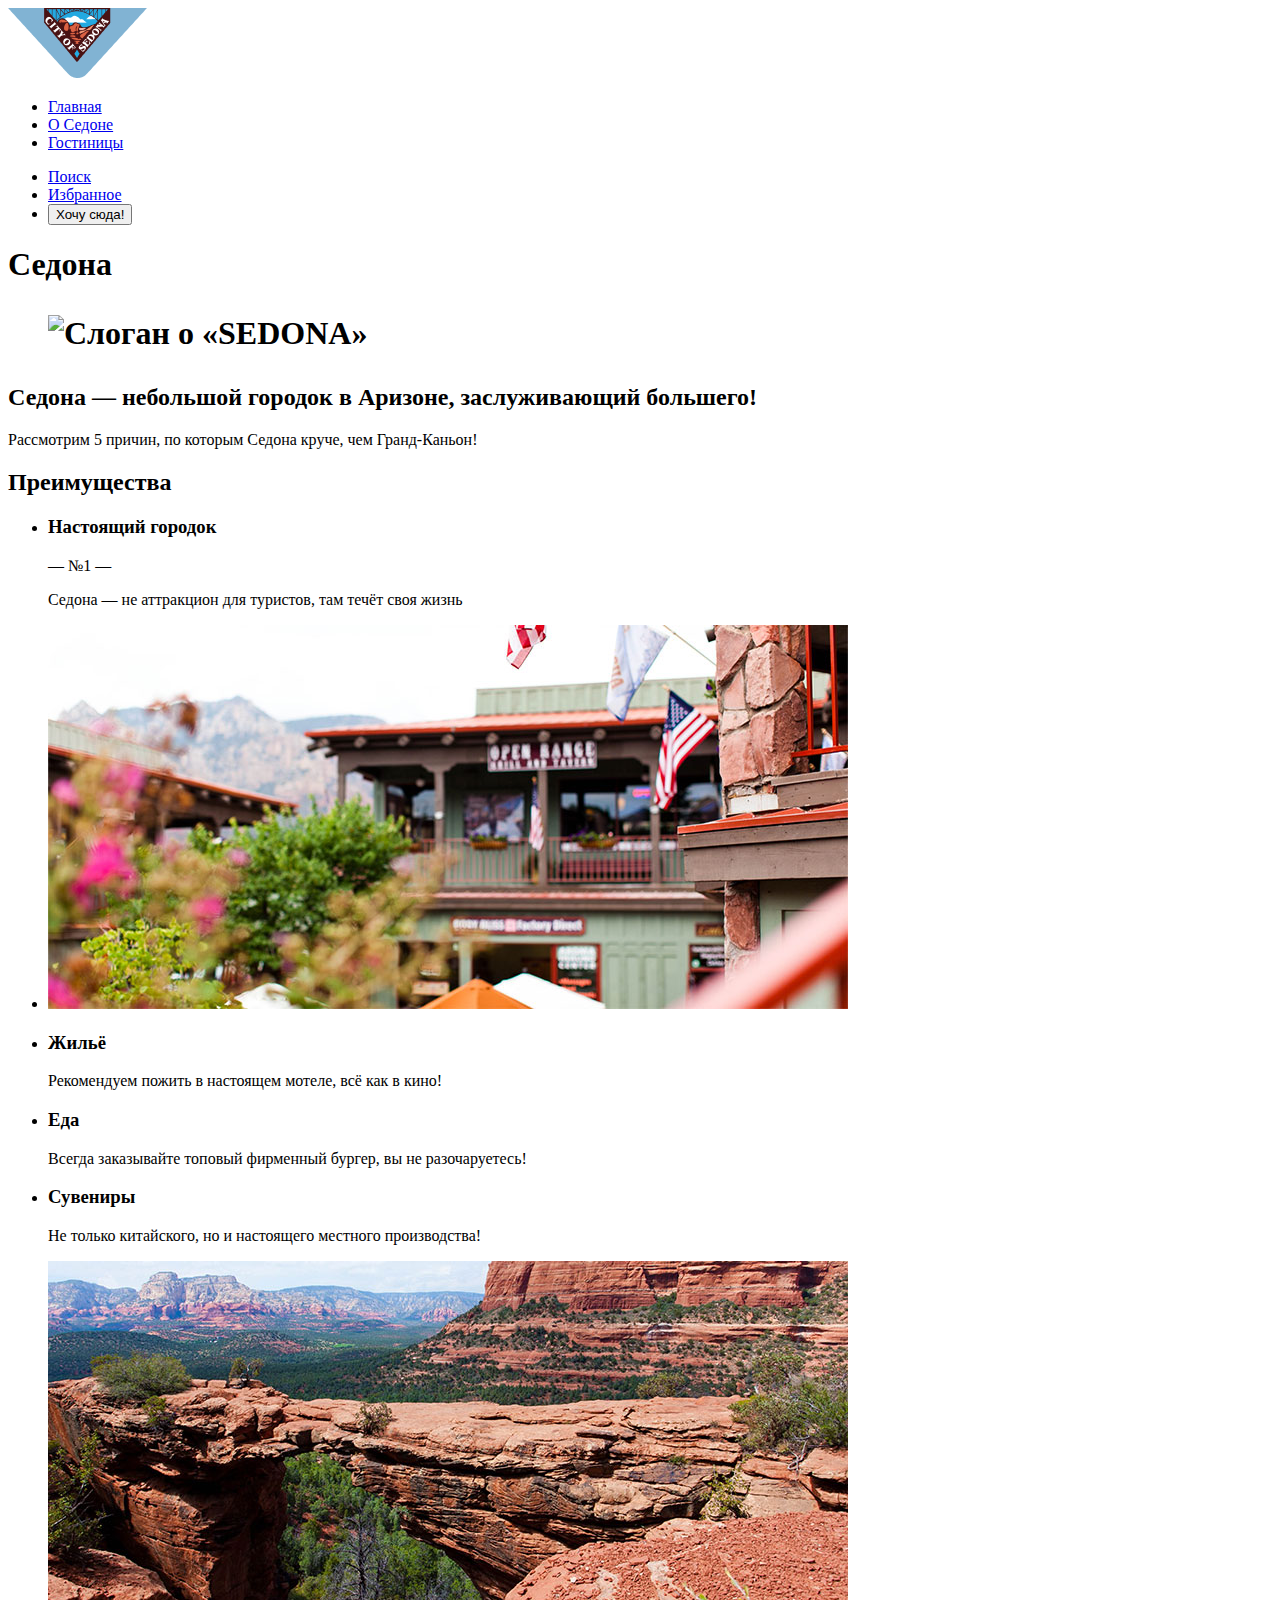
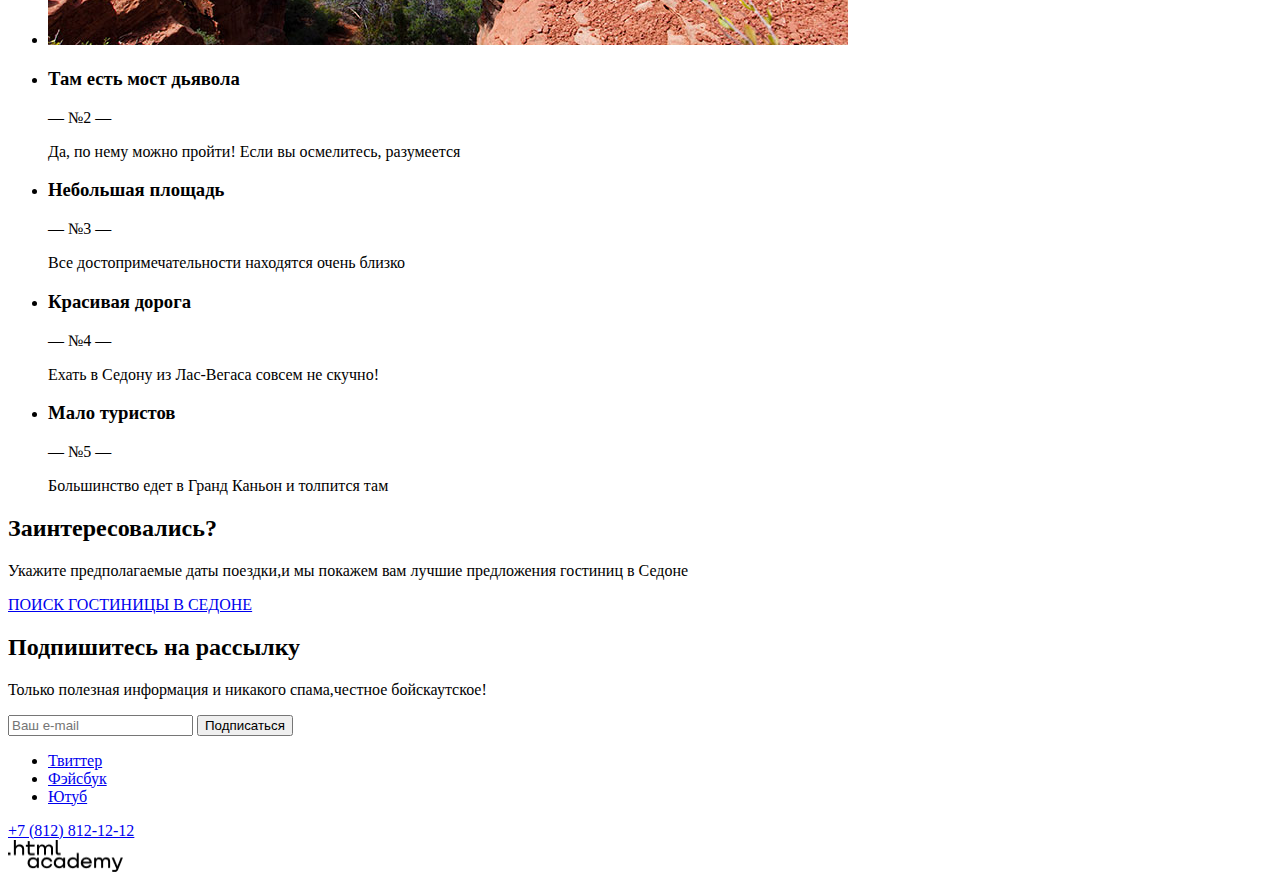
==== 2/index.html @ 3b04402c ":heavy_check_mark: Сборка #2" ====
<!DOCTYPE html>
<html lang="ru">
  <head>
    <meta charset="utf-8">
    <title>HTML Academy: Седона</title>
    <base href="https://htmlacademy-htmlcss.github.io/1981317-sedona-33/2/">
</head>
  <body>
  <header class="page-header">
      <nav class="navigation">
        <a class="navigation-logo" href="index.html">
          <img class="page-header-logo" alt="Логотип гостиницы «SEDONA»" src="images/logohotelsedona.png">
        </a>
        <ul class="navigation-list">
          <li class="navigation-item">
            <a class="navigation-link" href="index.html">Главная</a>
          </li>
          <li class="navigation-item">
            <a class="navigation-link" href="about.html">О Седоне</a>
          </li>
          <li class="navigation-item">
            <a class="navigation-link" href="catalog.html">Гостиницы</a>
          </li>
        </ul>
        <ul class="navigation-list navigation-user">
          <li class="navigation-item">
            <a class="navigation-link" href="#">
              <span class="visually-hidden">Поиск</span>
            </a>
          </li>
          <li class="navigation-item">
            <a class="navigation-link" href="#">
              <span class="visually-hidden">Избранное</span>
            </a>
          </li>
          <li class="navigation-item">
            <button class="navigation-link-button" type="button">Хочу сюда!</button>
          </li>
        </ul>
      </nav>
  </header>
  <main class="main-index">
    <section class="main-top">
      <h1 class="visually-hidden">
        Седона
      <h1>
      <figure class="main-top-figure" >
        <img class="figure-vector" src="image/welcome.png" alt="Слоган о «SEDONA»" width="458" height="352">
      </figure>
    </section>
    <section class="main-description">
        <h2>
          Седона — небольшой городок в Аризоне, заслуживающий большего!
        </h2>
          <p>
            Рассмотрим 5 причин, по которым Седона круче, чем Гранд-Каньон!
         </p>
    </section>
    <section class="advantages">
        <h2 class="visually-hidden">Преимущества</h2>
        <ul class="advantages-list">
          <li class="advantages-item advantages-item__town">
            <h3 class="advantages-title">
              Настоящий городок
            </h3>
            <p class="advantages-number">
              — №1 —
            </p>
            <p class="advantages-description">
              Седона — не аттракцион для туристов, там течёт своя жизнь
            </p>
          </li>
          <li class="advantages-image">
            <img src="images/view.png" alt="Вид из окна" width="800" height="384">
          </li>
          <li class="advantages-item">
            <h3 class="advantages-title">
              Жильё
            </h3>
            <p class="advantages-description">
              Рекомендуем пожить в настоящем мотеле, всё как в кино!
            </p>
          </li>
          <li class="advantages-item">
            <h3 class="advantages-title">
              Еда
            </h3>
            <p class="advantages-description">
              Всегда заказывайте топовый фирменный бургер, вы не разочаруетесь!
            </p>
          </li>
          <li class="advantages-item">
            <h3 class="advantages-title">
              Сувениры
            </h3>
            <p class="advantages-description">
              Не только китайского, но и настоящего местного производства!
            </p>
          </li>
          <li class="advantages-image">
            <img src="images/bridge.png" alt="Мост дьявола" width="800" height="384">
          </li>
          <li class="advantages-item">
            <h3 class="advantages-title">
              Там есть мост дьявола
            </h3>
            <p class="advantages-number">
              — №2 —
            </p>
            <p class="advantages-description">
              Да, по нему можно пройти! Если вы осмелитесь, разумеется
            </p>
          </li>
          <li class="advantages-item">
            <h3 class="advantages-title">
              Небольшая площадь
            </h3>
            <p class="advantages-number">
              — №3 —
            </p>
            <p class="advantages-description">
              Все достопримечательности находятся очень близко
            </p>
          </li>
          <li class="advantages-item">
            <h3 class="advantages-title">
              Красивая дорога
            </h3>
            <p class="advantages-number">
              — №4 —
            </p>
            <p class="advantages-description">
              Ехать в Седону из Лас-Вегаса совсем не скучно!
            </p>
          </li>
          <li class="advantages-item">
            <h3 class="advantages-title">
              Мало туристов
            </h3>
            <p class="advantages-number">
              — №5 —
            </p>
            <p class="advantages-description">
              Большинство едет в Гранд Каньон и толпится там
            </p>
          </li>
        </ul>
    </section>
    <section class="main-search">
        <h2 class="main-search-title">
          Заинтересовались?
        </h2>
        <p class="main-search-suggestion">
          Укажите предполагаемые даты поездки,и мы покажем вам лучшие предложения гостиниц в Седоне
        </p>
        <a class="button-search" href="#">
          ПОИСК ГОСТИНИЦЫ В СЕДОНЕ
        </a>
    </section>
    <section class="mailing">
      <h2 class="mailing-title">
        Подпишитесь на рассылку
      </h2>
      <p>
        Только полезная информация и никакого спама,честное бойскаутское!
      </p>
      <form class="mailing-form">
          <input class="field"  placeholder="Ваш e-mail" type="email" name="mailing-email">
          <input class="button mailing-button" type="submit" value="Подписаться">
        </form>
      </section>
  </main>
  <footer>
    <section class="footer-social">
      <ul>
        <li class="footer-social-item">
          <a class="button" href="https://twitter.com/htmlacademy_ru">
            <span class="visually-hidden">Твиттер</span>
          </a>
        </li>
        <li class="footer-social-item">
          <a class="button" href="https://www.facebook.com/htmlacademy">
            <span class="visually-hidden">Фэйсбук</span>
        </li>
        <li class="footer-social-item">
          <a class="button" href="https://www.youtube.com/c/HTMLAcademyRUS">
            <span class="visually-hidden">Ютуб</span>
        </li>
      </ul>
    </section>
    <section class="footer-contact">
     <a class="footer-contact-phone" href="tel:+78128121212">+7 (812) 812-12-12</a>
    </section>
    <section class="footer-logo">
     <a class="footer-logo-address" href="https://htmlacademy.ru/">
       <img class="footer-logo-image" src="images/logohtml.png " alt="Логотип HTML-Академии" width="114.9" height="32.9">
     </a>
    </section>
  </footer>



  </body>
</html>
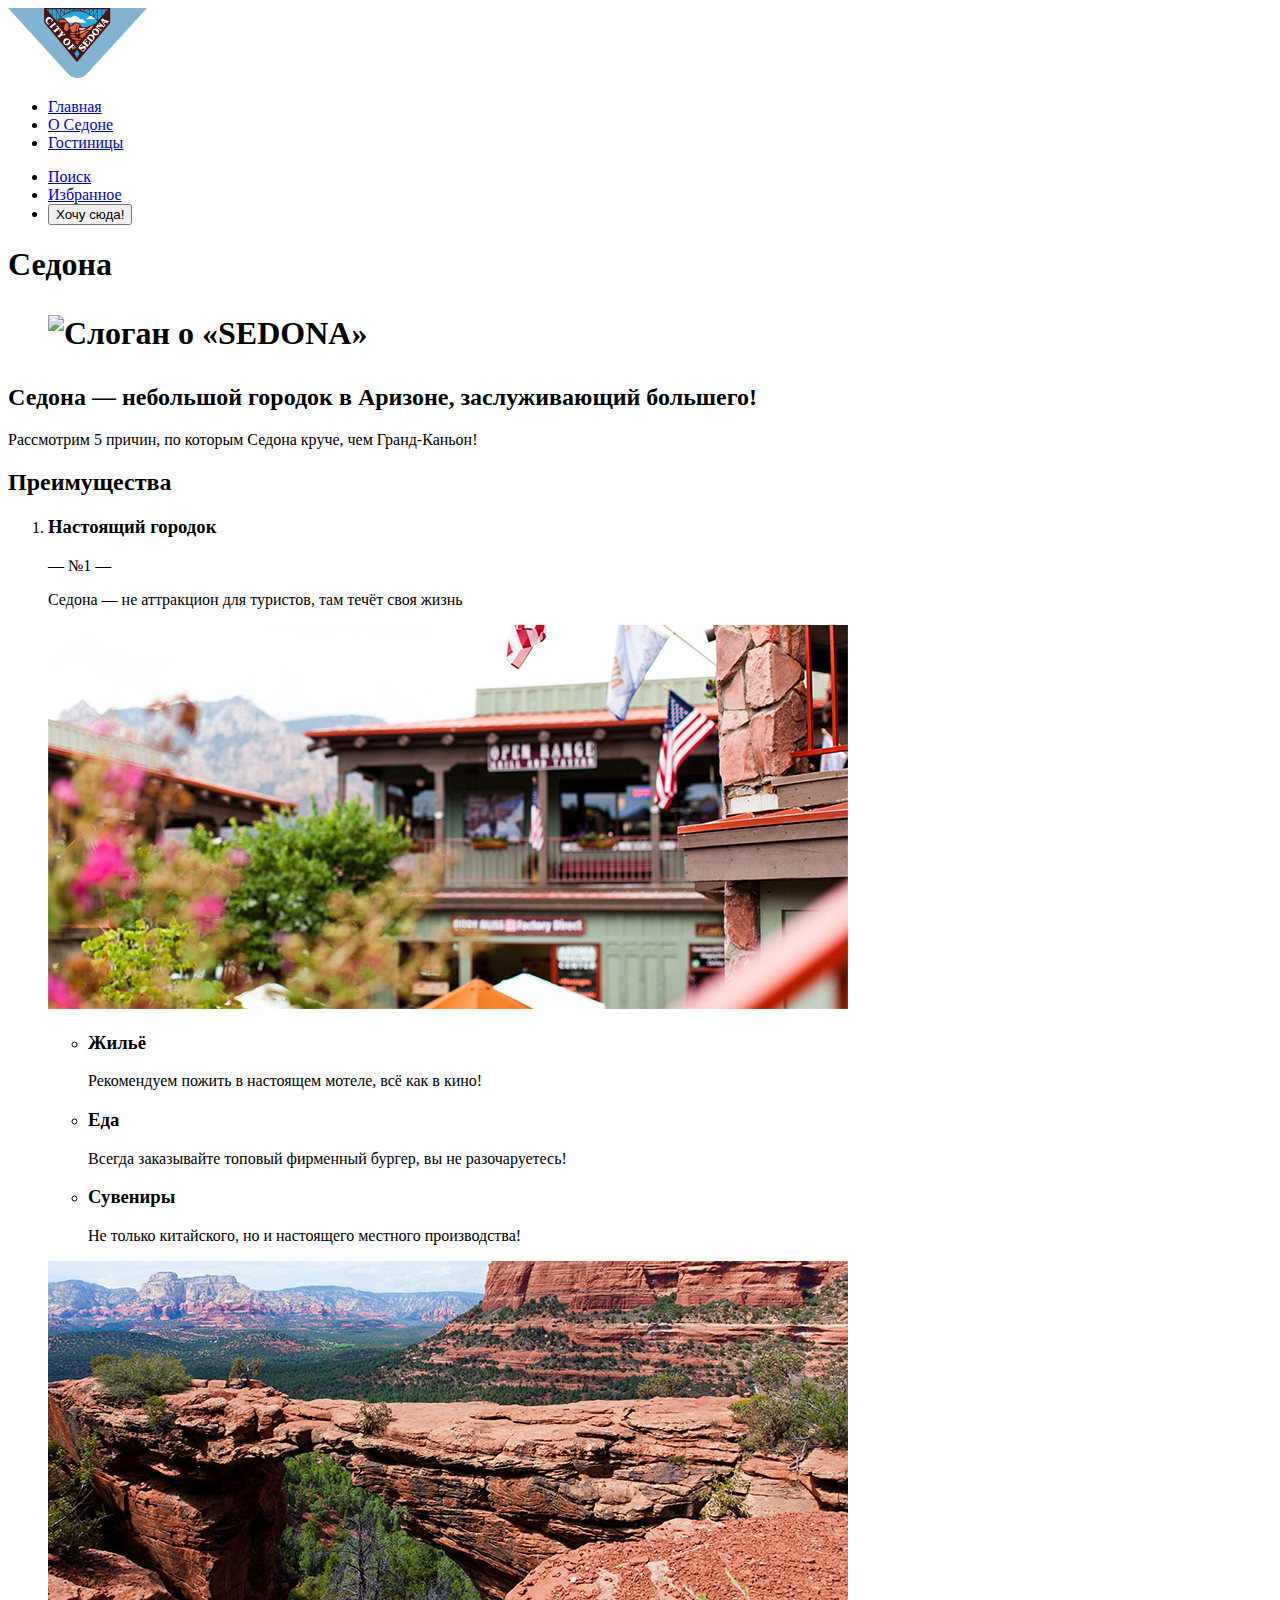
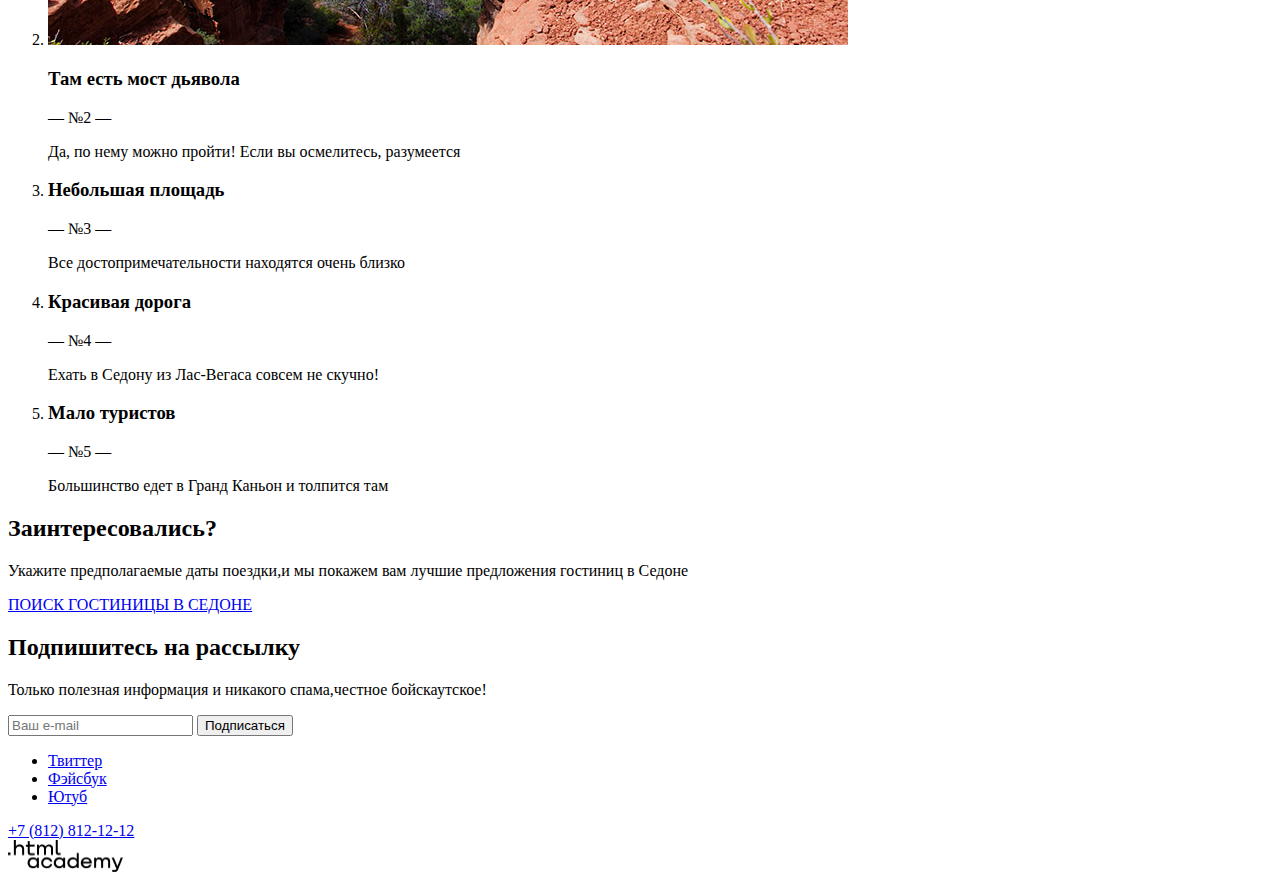
==== commit e2b5eace: ":heavy_check_mark: Сборка #2" ====
--- a/2/index.html
+++ b/2/index.html
@@ -58,7 +58,7 @@
     </section>
     <section class="advantages">
         <h2 class="visually-hidden">Преимущества</h2>
-        <ul class="advantages-list">
+        <ol class="advantages-list">
           <li class="advantages-item advantages-item__town">
             <h3 class="advantages-title">
               Настоящий городок
@@ -69,38 +69,37 @@
             <p class="advantages-description">
               Седона — не аттракцион для туристов, там течёт своя жизнь
             </p>
-          </li>
-          <li class="advantages-image">
-            <img src="images/view.png" alt="Вид из окна" width="800" height="384">
-          </li>
-          <li class="advantages-item">
-            <h3 class="advantages-title">
-              Жильё
-            </h3>
-            <p class="advantages-description">
-              Рекомендуем пожить в настоящем мотеле, всё как в кино!
-            </p>
-          </li>
-          <li class="advantages-item">
-            <h3 class="advantages-title">
-              Еда
-            </h3>
-            <p class="advantages-description">
-              Всегда заказывайте топовый фирменный бургер, вы не разочаруетесь!
-            </p>
-          </li>
-          <li class="advantages-item">
-            <h3 class="advantages-title">
-              Сувениры
-            </h3>
-            <p class="advantages-description">
-              Не только китайского, но и настоящего местного производства!
-            </p>
-          </li>
-          <li class="advantages-image">
-            <img src="images/bridge.png" alt="Мост дьявола" width="800" height="384">
-          </li>
-          <li class="advantages-item">
+            <img class="advantages-image" src="images/view.png" alt="Вид из окна" width="800" height="384">
+          </li>
+              <ul class="advantages-sublist">
+                <li class="advantages-sublist-item advantages-sublist-item-house">
+                  <h3 class="advantages-title">
+                    Жильё
+                  </h3>
+                  <p class="advantages-description">
+                    Рекомендуем пожить в настоящем мотеле, всё как в кино!
+                  </p>
+                </li>
+                <li class="advantages-sublist-item advantages-sublist-item-food">
+                  <h3 class="advantages-title">
+                    Еда
+                  </h3>
+                  <p class="advantages-description">
+                    Всегда заказывайте топовый фирменный бургер, вы не разочаруетесь!
+                  </p>
+                </li>
+                <li class="advantages-sublist-item advantages-sublist-item-souvenir">
+                  <h3 class="advantages-title">
+                    Сувениры
+                  </h3>
+                  <p class="advantages-description">
+                    Не только китайского, но и настоящего местного производства!
+                  </p>
+                </li>
+              </ul>
+          </li>
+          <li class="advantages-item">
+            <img class="advantages-image" src="images/bridge.png" alt="Мост дьявола" width="800" height="384">
             <h3 class="advantages-title">
               Там есть мост дьявола
             </h3>
@@ -144,7 +143,7 @@
               Большинство едет в Гранд Каньон и толпится там
             </p>
           </li>
-        </ul>
+        </ol>
     </section>
     <section class="main-search">
         <h2 class="main-search-title">
@@ -197,8 +196,5 @@
      </a>
     </section>
   </footer>
-
-
-
   </body>
 </html>
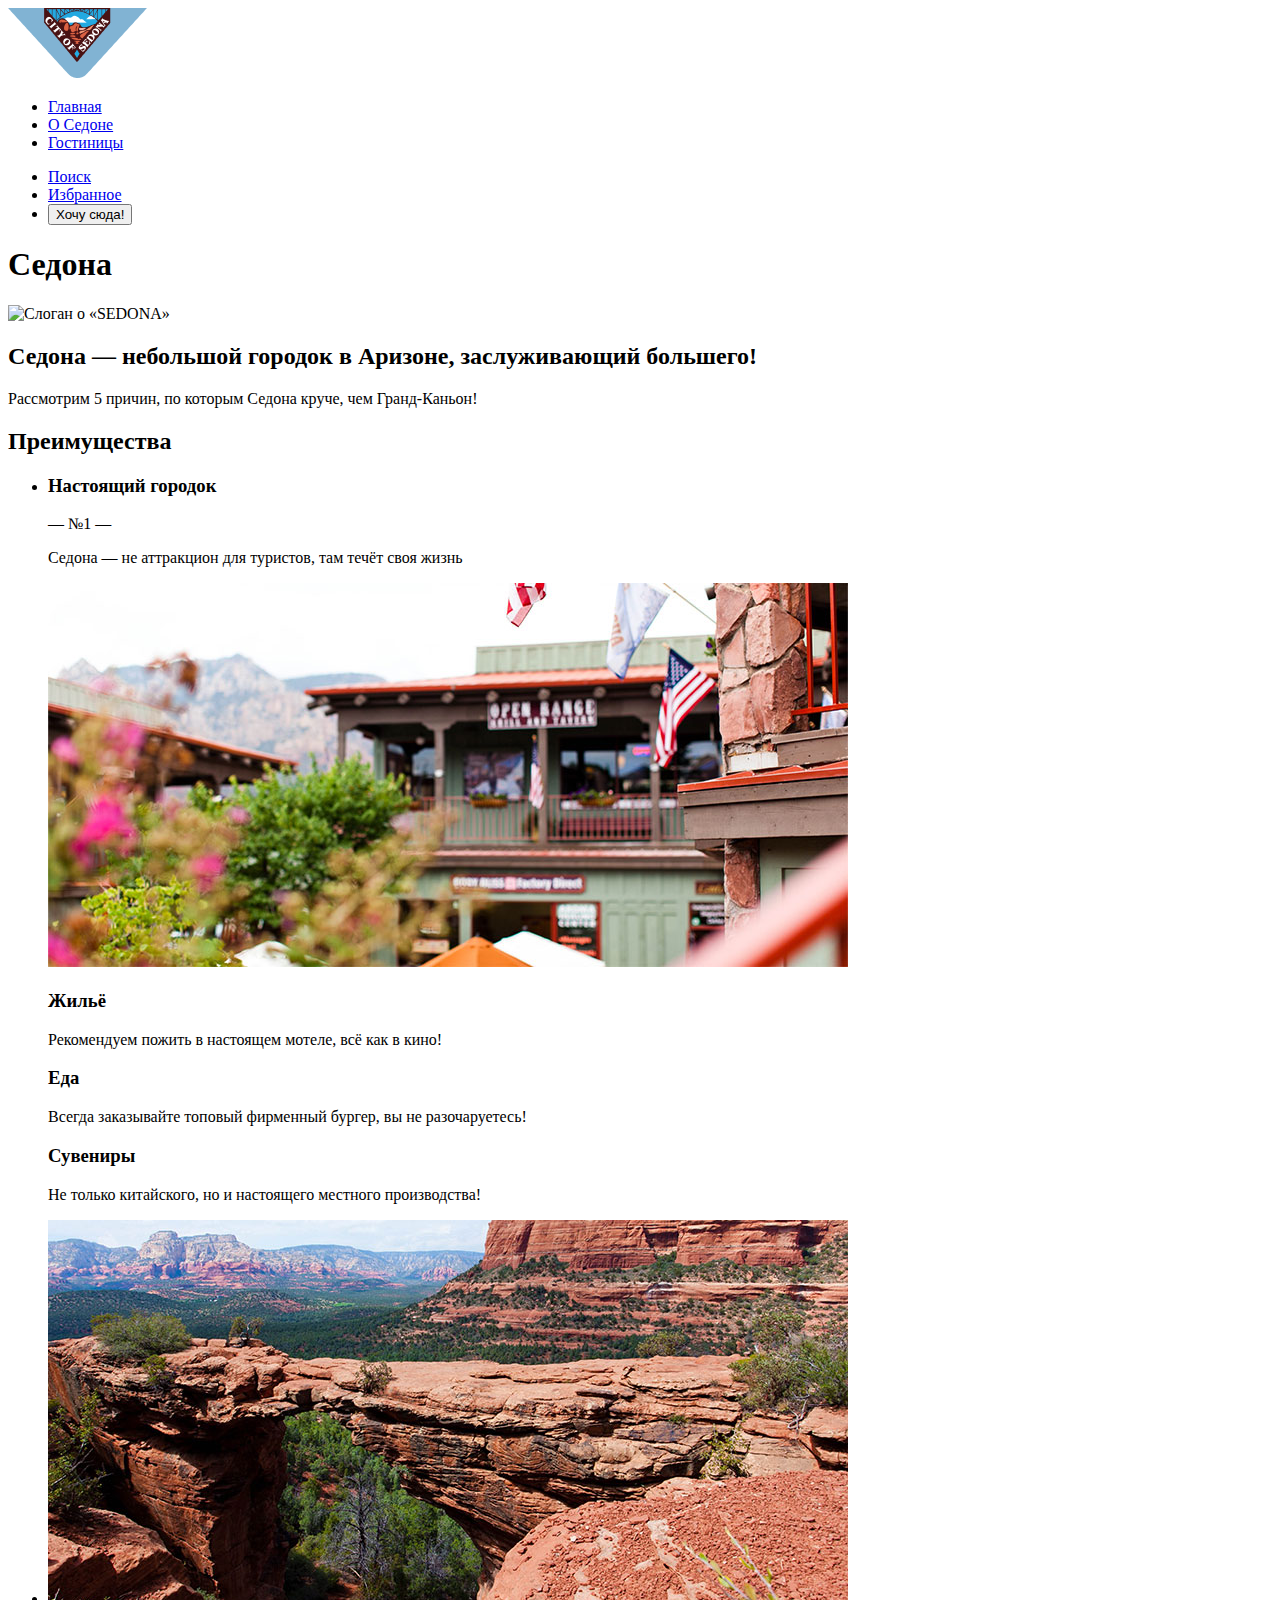
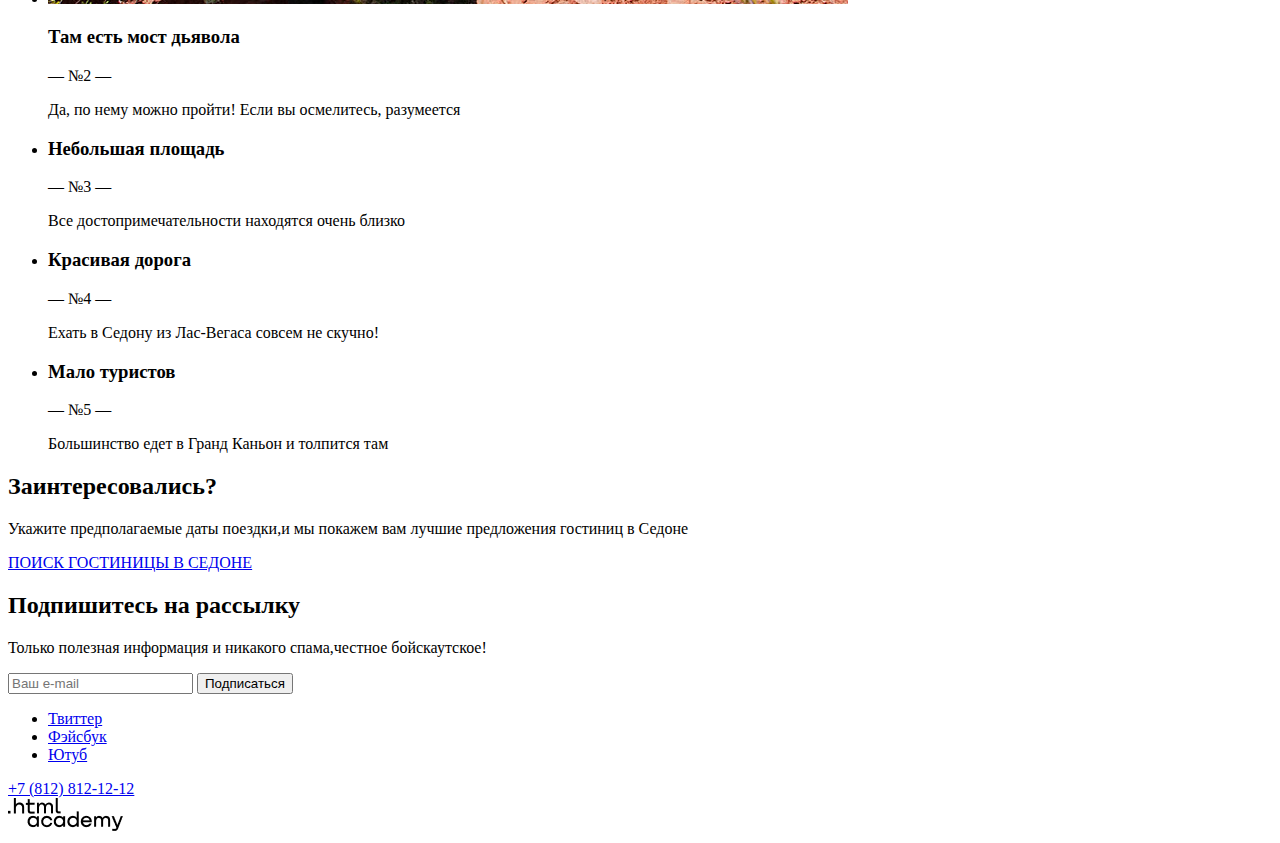
==== commit a68e74be: ":heavy_check_mark: Сборка #2" ====
--- a/2/index.html
+++ b/2/index.html
@@ -1,12 +1,12 @@
 <!DOCTYPE html>
 <html lang="ru">
   <head>
-    <meta charset="utf-8">
+    <meta charset="utf-8" />
     <title>HTML Academy: Седона</title>
     <base href="https://htmlacademy-htmlcss.github.io/1981317-sedona-33/2/">
 </head>
   <body>
-  <header class="page-header">
+    <header class="page-header">
       <nav class="navigation">
         <a class="navigation-logo" href="index.html">
           <img class="page-header-logo" alt="Логотип гостиницы «SEDONA»" src="images/logohotelsedona.png">
@@ -34,167 +34,130 @@
             </a>
           </li>
           <li class="navigation-item">
-            <button class="navigation-link-button" type="button">Хочу сюда!</button>
+            <button class="navigation-link-button" type="button">
+              Хочу сюда!
+            </button>
           </li>
         </ul>
       </nav>
-  </header>
-  <main class="main-index">
-    <section class="main-top">
-      <h1 class="visually-hidden">
-        Седона
-      <h1>
-      <figure class="main-top-figure" >
-        <img class="figure-vector" src="image/welcome.png" alt="Слоган о «SEDONA»" width="458" height="352">
-      </figure>
-    </section>
-    <section class="main-description">
-        <h2>
-          Седона — небольшой городок в Аризоне, заслуживающий большего!
-        </h2>
-          <p>
-            Рассмотрим 5 причин, по которым Седона круче, чем Гранд-Каньон!
-         </p>
-    </section>
-    <section class="advantages">
+    </header>
+    <main class="main-index">
+      <section class="main-top">
+        <h1 class="visually-hidden">Седона</h1>
+        <span class="main-top-figure">
+          <img class="figure-vector" src="image/welcome.png" alt="Слоган о «SEDONA»" width="458" height="352">
+        </span>
+      </section>
+      <section class="main-description">
+        <h2>Седона — небольшой городок в Аризоне, заслуживающий большего!</h2>
+        <p>Рассмотрим 5 причин, по которым Седона круче, чем Гранд-Каньон!</p>
+      </section>
+      <section class="advantages">
         <h2 class="visually-hidden">Преимущества</h2>
-        <ol class="advantages-list">
+        <ul class="advantages-list">
           <li class="advantages-item advantages-item__town">
-            <h3 class="advantages-title">
-              Настоящий городок
-            </h3>
-            <p class="advantages-number">
-              — №1 —
-            </p>
+            <h3 class="advantages-title">Настоящий городок</h3>
+            <p class="advantages-number">— №1 —</p>
             <p class="advantages-description">
               Седона — не аттракцион для туристов, там течёт своя жизнь
             </p>
             <img class="advantages-image" src="images/view.png" alt="Вид из окна" width="800" height="384">
-          </li>
-              <ul class="advantages-sublist">
-                <li class="advantages-sublist-item advantages-sublist-item-house">
-                  <h3 class="advantages-title">
-                    Жильё
-                  </h3>
-                  <p class="advantages-description">
-                    Рекомендуем пожить в настоящем мотеле, всё как в кино!
-                  </p>
-                </li>
-                <li class="advantages-sublist-item advantages-sublist-item-food">
-                  <h3 class="advantages-title">
-                    Еда
-                  </h3>
-                  <p class="advantages-description">
-                    Всегда заказывайте топовый фирменный бургер, вы не разочаруетесь!
-                  </p>
-                </li>
-                <li class="advantages-sublist-item advantages-sublist-item-souvenir">
-                  <h3 class="advantages-title">
-                    Сувениры
-                  </h3>
-                  <p class="advantages-description">
-                    Не только китайского, но и настоящего местного производства!
-                  </p>
-                </li>
-              </ul>
+            <div class="advantages-item-inside">
+              <h3 class="advantages-item-inside-title">Жильё</h3>
+              <p class="advantages-description">
+                Рекомендуем пожить в настоящем мотеле, всё как в кино!
+              </p>
+            </div>
+            <div class="advantages-item-inside">
+              <h3 class="advantages-item-inside-title">Еда</h3>
+              <p class="advantages-description">
+                Всегда заказывайте топовый фирменный бургер, вы не
+                разочаруетесь!
+              </p>
+            </div>
+            <div class="advantages-item-inside">
+              <h3 class="advantages-item-inside-title">Сувениры</h3>
+              <p class="advantages-description">
+                Не только китайского, но и настоящего местного производства!
+              </p>
+            </div>
           </li>
           <li class="advantages-item">
             <img class="advantages-image" src="images/bridge.png" alt="Мост дьявола" width="800" height="384">
-            <h3 class="advantages-title">
-              Там есть мост дьявола
-            </h3>
-            <p class="advantages-number">
-              — №2 —
-            </p>
+            <h3 class="advantages-title">Там есть мост дьявола</h3>
+            <p class="advantages-number">— №2 —</p>
             <p class="advantages-description">
               Да, по нему можно пройти! Если вы осмелитесь, разумеется
             </p>
           </li>
           <li class="advantages-item">
-            <h3 class="advantages-title">
-              Небольшая площадь
-            </h3>
-            <p class="advantages-number">
-              — №3 —
-            </p>
+            <h3 class="advantages-title">Небольшая площадь</h3>
+            <p class="advantages-number">— №3 —</p>
             <p class="advantages-description">
               Все достопримечательности находятся очень близко
             </p>
           </li>
           <li class="advantages-item">
-            <h3 class="advantages-title">
-              Красивая дорога
-            </h3>
-            <p class="advantages-number">
-              — №4 —
-            </p>
+            <h3 class="advantages-title">Красивая дорога</h3>
+            <p class="advantages-number">— №4 —</p>
             <p class="advantages-description">
               Ехать в Седону из Лас-Вегаса совсем не скучно!
             </p>
           </li>
           <li class="advantages-item">
-            <h3 class="advantages-title">
-              Мало туристов
-            </h3>
-            <p class="advantages-number">
-              — №5 —
-            </p>
+            <h3 class="advantages-title">Мало туристов</h3>
+            <p class="advantages-number">— №5 —</p>
             <p class="advantages-description">
               Большинство едет в Гранд Каньон и толпится там
             </p>
           </li>
-        </ol>
-    </section>
-    <section class="main-search">
-        <h2 class="main-search-title">
-          Заинтересовались?
-        </h2>
+        </ul>
+      </section>
+      <section class="main-search">
+        <h2 class="main-search-title">Заинтересовались?</h2>
         <p class="main-search-suggestion">
-          Укажите предполагаемые даты поездки,и мы покажем вам лучшие предложения гостиниц в Седоне
+          Укажите предполагаемые даты поездки,и мы покажем вам лучшие
+          предложения гостиниц в Седоне
         </p>
-        <a class="button-search" href="#">
-          ПОИСК ГОСТИНИЦЫ В СЕДОНЕ
-        </a>
-    </section>
-    <section class="mailing">
-      <h2 class="mailing-title">
-        Подпишитесь на рассылку
-      </h2>
-      <p>
-        Только полезная информация и никакого спама,честное бойскаутское!
-      </p>
-      <form class="mailing-form">
-          <input class="field"  placeholder="Ваш e-mail" type="email" name="mailing-email">
+        <a class="button-search" href="#"> ПОИСК ГОСТИНИЦЫ В СЕДОНЕ </a>
+      </section>
+      <section class="mailing">
+        <h2 class="mailing-title">Подпишитесь на рассылку</h2>
+        <p>Только полезная информация и никакого спама,честное бойскаутское!</p>
+        <form class="mailing-form">
+          <input class="field" placeholder="Ваш e-mail" type="email" name="mailing-email">
           <input class="button mailing-button" type="submit" value="Подписаться">
         </form>
       </section>
-  </main>
-  <footer>
-    <section class="footer-social">
-      <ul>
-        <li class="footer-social-item">
-          <a class="button" href="https://twitter.com/htmlacademy_ru">
-            <span class="visually-hidden">Твиттер</span>
-          </a>
-        </li>
-        <li class="footer-social-item">
-          <a class="button" href="https://www.facebook.com/htmlacademy">
-            <span class="visually-hidden">Фэйсбук</span>
-        </li>
-        <li class="footer-social-item">
-          <a class="button" href="https://www.youtube.com/c/HTMLAcademyRUS">
-            <span class="visually-hidden">Ютуб</span>
-        </li>
-      </ul>
-    </section>
-    <section class="footer-contact">
-     <a class="footer-contact-phone" href="tel:+78128121212">+7 (812) 812-12-12</a>
-    </section>
-    <section class="footer-logo">
-     <a class="footer-logo-address" href="https://htmlacademy.ru/">
-       <img class="footer-logo-image" src="images/logohtml.png " alt="Логотип HTML-Академии" width="114.9" height="32.9">
-     </a>
-    </section>
-  </footer>
+    </main>
+    <footer>
+      <section class="footer-social">
+        <ul>
+          <li class="footer-social-item">
+            <a class="button" href="https://twitter.com/htmlacademy_ru">
+              <span class="visually-hidden">Твиттер</span>
+            </a>
+          </li>
+          <li class="footer-social-item">
+            <a class="button" href="https://www.facebook.com/htmlacademy">
+              <span class="visually-hidden">Фэйсбук</span>
+            </a>
+          </li>
+          <li class="footer-social-item">
+            <a class="button" href="https://www.youtube.com/c/HTMLAcademyRUS">
+              <span class="visually-hidden">Ютуб</span>
+            </a>
+          </li>
+        </ul>
+      </section>
+      <section class="footer-contact">
+        <a class="footer-contact-phone" href="tel:+78128121212">+7 (812) 812-12-12</a>
+      </section>
+      <section class="footer-logo">
+        <a class="footer-logo-address" href="https://htmlacademy.ru/">
+          <img class="footer-logo-image" src="images/logohtml.png " alt="Логотип HTML-Академии" width="114.9" height="32.9">
+        </a>
+      </section>
+    </footer>
   </body>
 </html>
